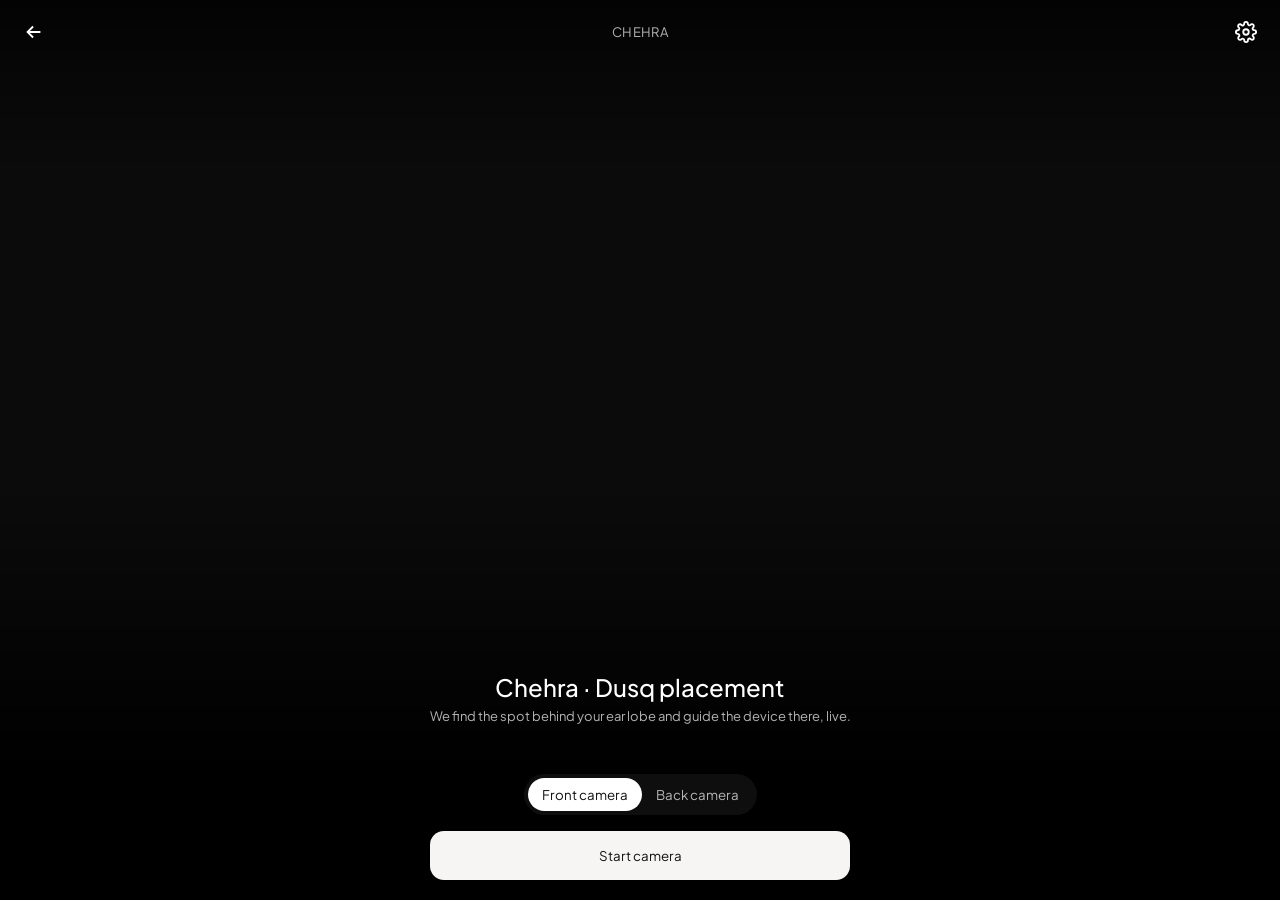
==== chehra/index.html @ a295ae7b "feat: Chehra, real-time face reading; first module guides Dusq placement behind the ear Face mesh ha" ====
<!doctype html>
<html lang="en">
<head>
<meta charset="utf-8">
<meta name="viewport" content="width=device-width, initial-scale=1, viewport-fit=cover">
<title>Chehra · Dusq placement</title>
<meta name="description" content="Chehra reads the face from the camera in real time. First use: guiding a Dusq device to the spot behind the ear lobe.">
<meta name="theme-color" content="#0b0b0c">
<link rel="manifest" href="manifest.webmanifest">
<link rel="icon" href="icon.svg" type="image/svg+xml">
<link rel="preconnect" href="https://fonts.googleapis.com">
<link href="https://fonts.googleapis.com/css2?family=Plus+Jakarta+Sans:wght@400;500;600&display=swap" rel="stylesheet">
<style>
:root{--bg:#0b0b0c;--fg:#fff;--dim:rgba(255,255,255,.7);--ok:#3ddc84;--warn:#ffc24a;--bad:#ff5a5a;--card:rgba(20,20,22,.72)}
*{box-sizing:border-box;margin:0}
html,body{height:100%;background:var(--bg);color:var(--fg);font-family:'Plus Jakarta Sans',system-ui,sans-serif;overflow:hidden;-webkit-tap-highlight-color:transparent}
#stage{position:fixed;inset:0}
#view{position:absolute;inset:0;width:100%;height:100%;display:block}
.shade{position:absolute;inset:0;pointer-events:none;background:linear-gradient(#000a,#0000 18%,#0000 55%,#000e 85%)}
header{position:absolute;top:0;left:0;right:0;padding:calc(env(safe-area-inset-top) + 14px) 16px 10px;display:flex;align-items:center;gap:12px;font-size:13px;letter-spacing:.02em}
header .t{flex:1;text-align:center;text-transform:uppercase;color:var(--dim)}
.ib{background:none;border:0;color:#fff;width:36px;height:36px;border-radius:50%;display:grid;place-items:center;cursor:pointer}
.ib svg{width:22px;height:22px}
#hud{position:absolute;top:calc(env(safe-area-inset-top) + 58px);left:0;right:0;display:flex;justify-content:center;gap:6px;flex-wrap:wrap;padding:0 16px;pointer-events:none}
.chip{background:var(--card);backdrop-filter:blur(8px);border-radius:999px;padding:5px 10px;font-size:12px;color:var(--dim)}
.chip b{color:#fff;font-weight:600}
#brackets{position:absolute;left:12%;right:12%;top:18%;bottom:33%;pointer-events:none;display:none}
#brackets i{position:absolute;width:48px;height:48px;border:3px solid #fff}
#brackets i:nth-child(1){left:0;top:0;border-right:0;border-bottom:0;border-top-left-radius:14px}
#brackets i:nth-child(2){right:0;top:0;border-left:0;border-bottom:0;border-top-right-radius:14px}
#brackets i:nth-child(3){left:0;bottom:0;border-right:0;border-top:0;border-bottom-left-radius:14px}
#brackets i:nth-child(4){right:0;bottom:0;border-left:0;border-top:0;border-bottom-right-radius:14px}
#sheet{position:absolute;left:0;right:0;bottom:0;padding:16px 20px calc(env(safe-area-inset-bottom) + 20px);text-align:center}
#title{font-size:24px;font-weight:500;line-height:1.2}
#sub{margin-top:6px;font-size:13px;color:var(--dim);min-height:18px}
#live{margin:12px auto 0;max-width:420px;font-size:16px;font-weight:600;min-height:22px}
#live.ok{color:var(--ok)}#live.warn{color:var(--warn)}#live.bad{color:var(--bad)}
.btn{display:block;width:100%;max-width:420px;margin:16px auto 0;padding:16px;border:0;border-radius:14px;background:#f6f5f3;color:#111;font:600 16px inherit;font-family:inherit;cursor:pointer}
.btn.ghost{background:transparent;color:#fff;border:1px solid #fff5;margin-top:10px;padding:12px}
.btn:disabled{opacity:.4}
#shutterRow{display:none;align-items:center;justify-content:space-between;max-width:360px;margin:18px auto 0}
#shutter{width:72px;height:72px;border-radius:50%;border:4px solid #fff;background:#fff;box-shadow:inset 0 0 0 4px #000;cursor:pointer}
#shutter.ok{background:var(--ok)}
.seg{display:inline-flex;background:var(--card);border-radius:999px;padding:4px;margin-top:14px}
.seg button{border:0;background:none;color:var(--dim);padding:8px 14px;border-radius:999px;font:500 13px inherit;font-family:inherit;cursor:pointer}
.seg button.on{background:#fff;color:#111}
#ring{width:64px;height:64px;margin:12px auto 0;display:none}
#result{position:absolute;inset:0;background:var(--bg);display:none;flex-direction:column;padding:calc(env(safe-area-inset-top) + 16px) 20px calc(env(safe-area-inset-bottom) + 20px);overflow:auto}
#result img{width:100%;max-width:420px;margin:0 auto;border-radius:16px;display:block}
#verdict{text-align:center;margin-top:16px;font-size:22px;font-weight:600}
#rows{max-width:420px;margin:12px auto 0;width:100%}
#rows div{display:flex;justify-content:space-between;padding:10px 0;border-bottom:1px solid #fff1;font-size:14px;color:var(--dim)}
#rows b{color:#fff}
#settings{position:absolute;right:0;top:0;bottom:0;width:min(360px,100%);background:#141416f2;backdrop-filter:blur(10px);padding:calc(env(safe-area-inset-top) + 16px) 18px 24px;transform:translateX(100%);transition:transform .25s;overflow:auto;z-index:5}
#settings.open{transform:none}
#settings h3{font-size:16px;font-weight:600;margin-bottom:6px}
#settings p{font-size:12px;color:var(--dim);margin-bottom:12px}
#settings label{display:block;font-size:13px;margin:14px 0 4px;color:var(--dim)}
#settings label span{float:right;color:#fff}
#settings input[type=range]{width:100%}
#settings .row{display:flex;gap:8px}
#settings .row .btn{margin-top:14px;padding:11px;font-size:14px}
#toast{position:absolute;left:50%;top:40%;transform:translate(-50%,-50%);background:var(--card);padding:12px 16px;border-radius:12px;font-size:14px;display:none;text-align:center;max-width:80%}
</style>
</head>
<body>
<div id="stage">
  <canvas id="view"></canvas>
  <div class="shade"></div>
  <div id="brackets"><i></i><i></i><i></i><i></i></div>
  <header>
    <button class="ib" id="backBtn" aria-label="Back"><svg viewBox="0 0 24 24" fill="none" stroke="currentColor" stroke-width="2"><path d="M19 12H5m6-6-6 6 6 6"/></svg></button>
    <div class="t" id="hdr">Chehra</div>
    <button class="ib" id="setBtn" aria-label="Settings"><svg viewBox="0 0 24 24" fill="none" stroke="currentColor" stroke-width="2"><circle cx="12" cy="12" r="3"/><path d="M19.4 15a1.7 1.7 0 0 0 .3 1.8l.1.1a2 2 0 1 1-2.8 2.8l-.1-.1a1.7 1.7 0 0 0-1.8-.3 1.7 1.7 0 0 0-1 1.5V21a2 2 0 1 1-4 0v-.1a1.7 1.7 0 0 0-1.1-1.5 1.7 1.7 0 0 0-1.8.3l-.1.1a2 2 0 1 1-2.8-2.8l.1-.1a1.7 1.7 0 0 0 .3-1.8 1.7 1.7 0 0 0-1.5-1H3a2 2 0 1 1 0-4h.1a1.7 1.7 0 0 0 1.5-1.1 1.7 1.7 0 0 0-.3-1.8l-.1-.1a2 2 0 1 1 2.8-2.8l.1.1a1.7 1.7 0 0 0 1.8.3H9a1.7 1.7 0 0 0 1-1.5V3a2 2 0 1 1 4 0v.1a1.7 1.7 0 0 0 1 1.5 1.7 1.7 0 0 0 1.8-.3l.1-.1a2 2 0 1 1 2.8 2.8l-.1.1a1.7 1.7 0 0 0-.3 1.8V9a1.7 1.7 0 0 0 1.5 1H21a2 2 0 1 1 0 4h-.1a1.7 1.7 0 0 0-1.5 1z"/></svg></button>
  </header>
  <div id="hud"></div>
  <div id="sheet">
    <div id="title">Chehra</div>
    <div id="sub">Real-time face reading on your camera</div>
    <svg id="ring" viewBox="0 0 64 64"><circle cx="32" cy="32" r="28" stroke="#fff3" stroke-width="5" fill="none"/><circle id="ringArc" cx="32" cy="32" r="28" stroke="#3ddc84" stroke-width="5" fill="none" stroke-dasharray="176" stroke-dashoffset="176" transform="rotate(-90 32 32)" stroke-linecap="round"/></svg>
    <div id="live"></div>
    <div class="seg" id="camSeg"><button data-f="user" class="on">Front camera</button><button data-f="environment">Back camera</button></div>
    <div id="shutterRow">
      <button class="ib" id="torchBtn" aria-label="Flash"><svg viewBox="0 0 24 24" fill="none" stroke="currentColor" stroke-width="2"><path d="M13 2 4 14h7l-1 8 9-12h-7z"/></svg></button>
      <button id="shutter" aria-label="Capture"></button>
      <button class="ib" id="flipBtn" aria-label="Switch camera"><svg viewBox="0 0 24 24" fill="none" stroke="currentColor" stroke-width="2"><path d="M20 7h-3l-2-3H9L7 7H4a2 2 0 0 0-2 2v9a2 2 0 0 0 2 2h16a2 2 0 0 0 2-2V9a2 2 0 0 0-2-2z"/><path d="m15 13-3 3-3-3m6-1a3 3 0 0 0-6 0"/></svg></button>
    </div>
    <button class="btn" id="primary">Start camera</button>
    <button class="btn ghost" id="secondary" style="display:none"></button>
  </div>
  <div id="toast"></div>
  <div id="result">
    <img id="shot" alt="Captured fit check">
    <div id="verdict"></div>
    <div id="rows"></div>
    <button class="btn" id="retake">Retake fit check</button>
    <button class="btn ghost" id="save">Save photo</button>
    <button class="btn ghost" id="restart">Start over</button>
  </div>
  <aside id="settings">
    <h3>Placement target</h3>
    <p>Where the Dusq device should sit, measured from the side of the face in face-width units. Tap-to-set is the most precise way: turn your head, tap the exact spot on screen.</p>
    <button class="btn" id="tapSet">Tap on screen to set target</button>
    <label>Below ear line <span id="vDown"></span></label><input type="range" id="sDown" min="0" max="0.4" step="0.005">
    <label>Behind cheek line <span id="vBack"></span></label><input type="range" id="sBack" min="0" max="0.4" step="0.005">
    <label>Device rotation <span id="vAngle"></span></label><input type="range" id="sAngle" min="-45" max="45" step="1">
    <label>Device size <span id="vSize"></span></label><input type="range" id="sSize" min="10" max="45" step="1">
    <label>Position tolerance <span id="vTol"></span></label><input type="range" id="sTol" min="1" max="10" step="0.5">
    <label>Rotation tolerance <span id="vTolDeg"></span></label><input type="range" id="sTolDeg" min="3" max="30" step="1">
    <label><input type="checkbox" id="sVoice"> Voice and beep guidance (for when you can't see the screen)</label>
    <label><input type="checkbox" id="sMesh"> Show face mesh points</label>
    <div class="row"><button class="btn ghost" id="resetCfg">Reset</button><button class="btn" id="closeSet">Done</button></div>
  </aside>
</div>
<script type="module" src="app.js"></script>
</body>
</html>
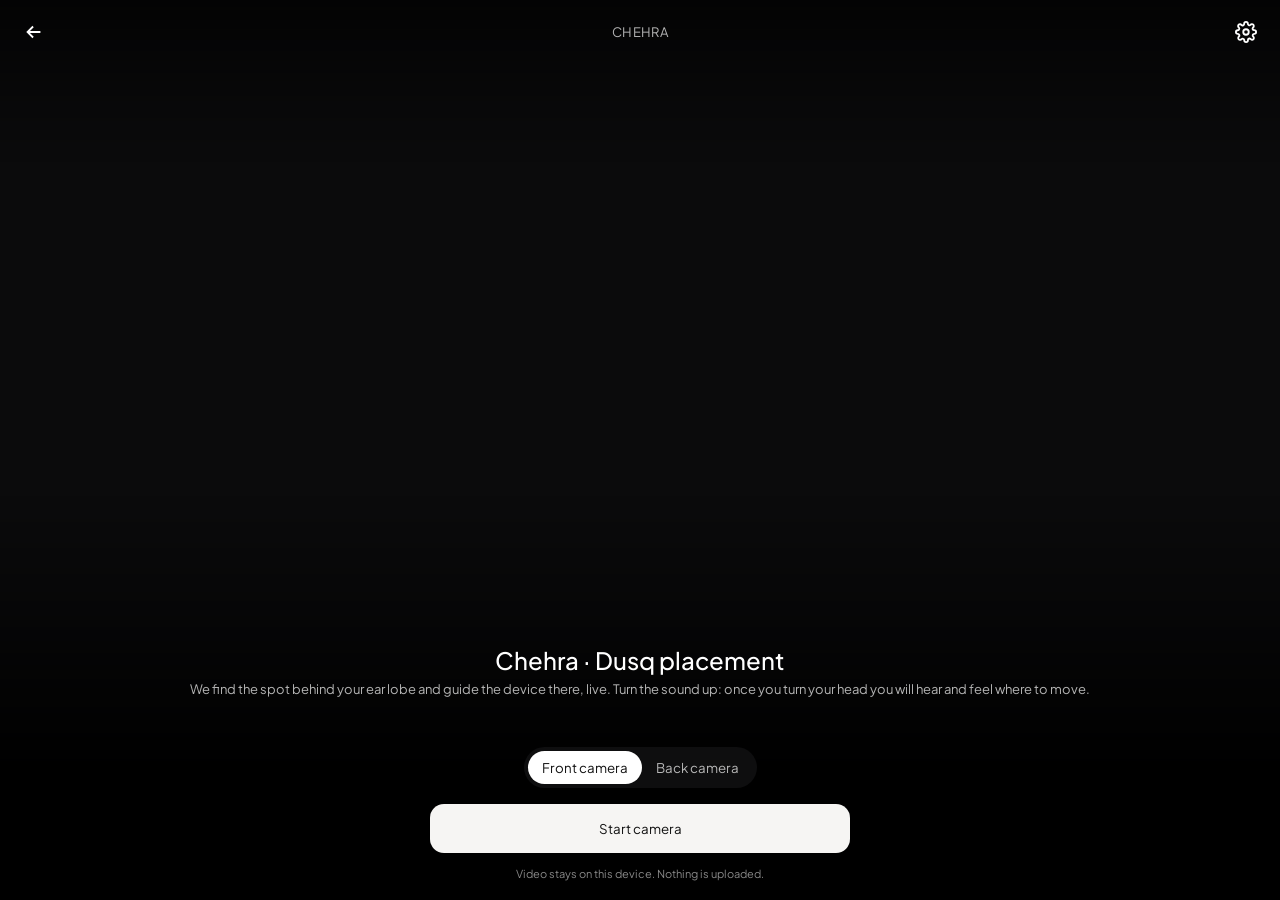
==== commit 633e5c48: "feat(chehra): device-shaped detection, eyes-free guidance, Android app Detection: candidates must pa" ====
--- a/chehra/index.html
+++ b/chehra/index.html
@@ -8,6 +8,7 @@
 <meta name="theme-color" content="#0b0b0c">
 <link rel="manifest" href="manifest.webmanifest">
 <link rel="icon" href="icon.svg" type="image/svg+xml">
+<link rel="apple-touch-icon" href="icon-192.png">
 <link rel="preconnect" href="https://fonts.googleapis.com">
 <link href="https://fonts.googleapis.com/css2?family=Plus+Jakarta+Sans:wght@400;500;600&display=swap" rel="stylesheet">
 <style>
@@ -60,6 +61,14 @@
 #settings input[type=range]{width:100%}
 #settings .row{display:flex;gap:8px}
 #settings .row .btn{margin-top:14px;padding:11px;font-size:14px}
+#history{max-width:420px;margin:14px auto 0;text-align:left}#history h4{font-size:12px;font-weight:500;color:var(--dim);text-transform:uppercase;letter-spacing:.04em;margin-bottom:4px}
+#history div{display:flex;justify-content:space-between;gap:8px;font-size:12px;color:var(--dim);padding:5px 0;border-bottom:1px solid #fff1}#history b{font-weight:600}
+.privacy{font-size:11px;color:#fff8;margin-top:12px}
+#stage::after{content:"";position:absolute;inset:0;pointer-events:none;box-shadow:inset 0 0 0 0 transparent;transition:box-shadow .2s}
+#stage[data-state=ok]::after{box-shadow:inset 0 0 0 14px var(--ok)}#stage[data-state=warn]::after{box-shadow:inset 0 0 0 10px var(--warn)}#stage[data-state=bad]::after{box-shadow:inset 0 0 0 10px var(--bad)}
+#bigArrow{position:absolute;left:50%;top:38%;transform:translate(-50%,-50%);display:none;place-items:center;pointer-events:none;color:var(--warn);text-shadow:0 2px 12px #000}
+#bigArrow i{font-style:normal;font-size:120px;line-height:1;display:block;transition:transform .15s}#bigArrow b{font-size:34px;font-weight:600}
+#bigArrow.bad{color:var(--bad)}#bigArrow.ok{color:var(--ok)}#bigArrow.ok b{font-size:110px}
 #toast{position:absolute;left:50%;top:40%;transform:translate(-50%,-50%);background:var(--card);padding:12px 16px;border-radius:12px;font-size:14px;display:none;text-align:center;max-width:80%}
 </style>
 </head>
@@ -87,7 +96,11 @@
     </div>
     <button class="btn" id="primary">Start camera</button>
     <button class="btn ghost" id="secondary" style="display:none"></button>
+    <a class="btn ghost" id="getApp" style="display:none;text-decoration:none" href="https://github.com/pallavsharmaofficial/pallavsharmaofficial.github.io/releases/download/chehra-android/chehra.apk">Get the Android app</a>
+    <div id="history"></div>
+    <div class="privacy">Video stays on this device. Nothing is uploaded.</div>
   </div>
+  <div id="bigArrow"><i>➜</i><b></b></div>
   <div id="toast"></div>
   <div id="result">
     <img id="shot" alt="Captured fit check">
@@ -99,16 +112,19 @@
   </div>
   <aside id="settings">
     <h3>Placement target</h3>
-    <p>Where the Dusq device should sit, measured from the side of the face in face-width units. Tap-to-set is the most precise way: turn your head, tap the exact spot on screen.</p>
-    <button class="btn" id="tapSet">Tap on screen to set target</button>
-    <label>Below ear line <span id="vDown"></span></label><input type="range" id="sDown" min="0" max="0.4" step="0.005">
-    <label>Behind cheek line <span id="vBack"></span></label><input type="range" id="sBack" min="0" max="0.4" step="0.005">
+    <p>Where the Dusq device should sit, measured from the side of the face in face-width units. Most precise: place the device correctly once, then tap <b>Save detected device as target</b>. Position, rotation and size are copied from what the camera sees.</p>
+    <button class="btn" id="fromDet">Save detected device as target</button>
+    <button class="btn ghost" id="tapSet">Tap on screen to set target</button>
+    <label>Below ear line <span id="vDown"></span></label><input type="range" id="sDown" min="0" max="0.45" step="0.005">
+    <label>Behind cheek line <span id="vBack"></span></label><input type="range" id="sBack" min="0" max="0.45" step="0.005">
     <label>Device rotation <span id="vAngle"></span></label><input type="range" id="sAngle" min="-45" max="45" step="1">
     <label>Device size <span id="vSize"></span></label><input type="range" id="sSize" min="10" max="45" step="1">
     <label>Position tolerance <span id="vTol"></span></label><input type="range" id="sTol" min="1" max="10" step="0.5">
     <label>Rotation tolerance <span id="vTolDeg"></span></label><input type="range" id="sTolDeg" min="3" max="30" step="1">
+    <label>Device colour</label><div class="seg" id="toneSeg" style="margin-top:0"><button data-t="dark">Dark</button><button data-t="light">Light</button><button data-t="any">Any</button></div>
     <label><input type="checkbox" id="sVoice"> Voice and beep guidance (for when you can't see the screen)</label>
-    <label><input type="checkbox" id="sMesh"> Show face mesh points</label>
+    <label><input type="checkbox" id="sMesh"> Show face mesh and detection (debug)</label>
+    <button class="btn ghost" id="shareCal">Share calibration link</button>
     <div class="row"><button class="btn ghost" id="resetCfg">Reset</button><button class="btn" id="closeSet">Done</button></div>
   </aside>
 </div>
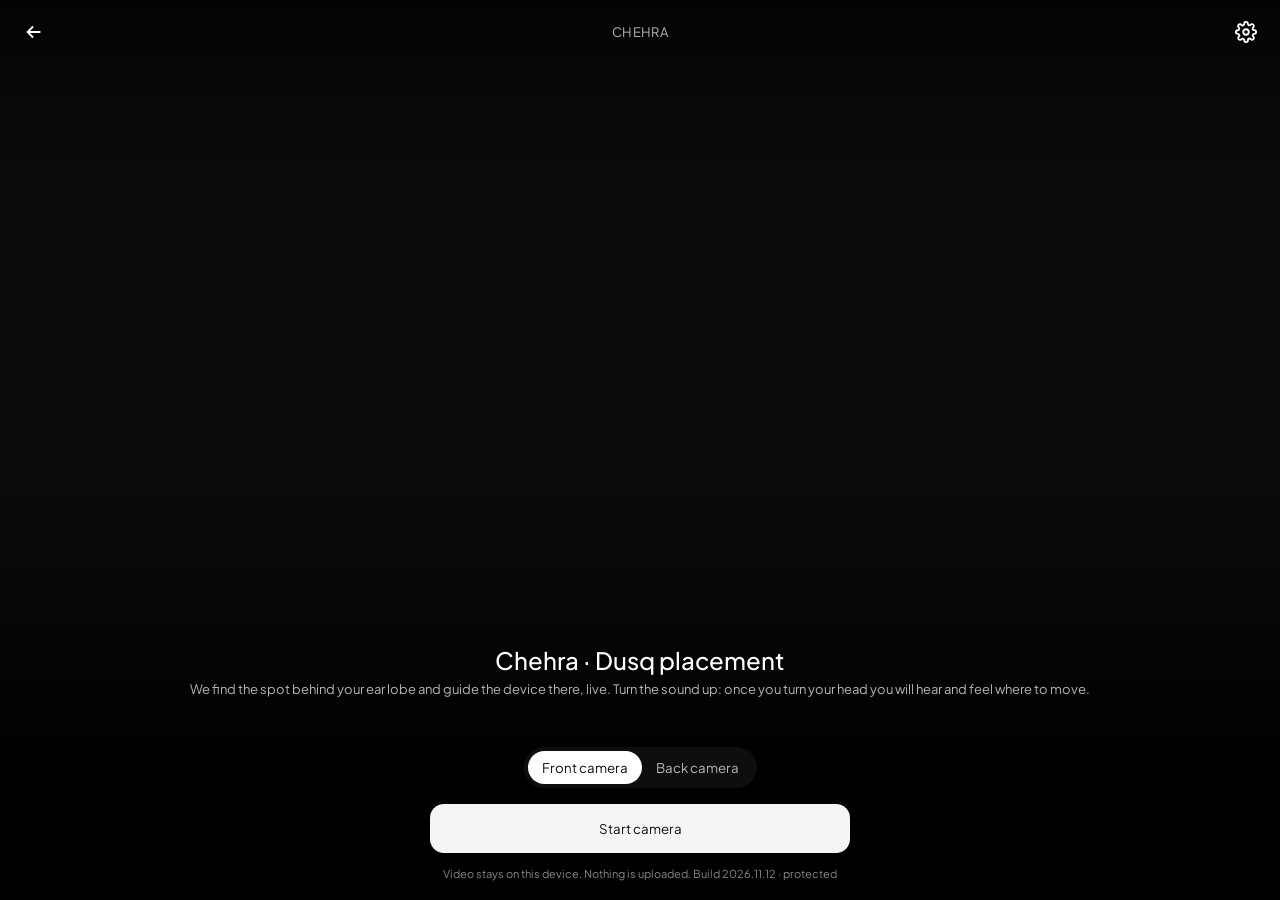
==== commit 46b604ea: "chore(chehra): ship an obfuscated bundle; keep readable source out of the public site The public dem" ====
--- a/chehra/index.html
+++ b/chehra/index.html
@@ -69,6 +69,7 @@
 #bigArrow{position:absolute;left:50%;top:38%;transform:translate(-50%,-50%);display:none;place-items:center;pointer-events:none;color:var(--warn);text-shadow:0 2px 12px #000}
 #bigArrow i{font-style:normal;font-size:120px;line-height:1;display:block;transition:transform .15s}#bigArrow b{font-size:34px;font-weight:600}
 #bigArrow.bad{color:var(--bad)}#bigArrow.ok{color:var(--ok)}#bigArrow.ok b{font-size:110px}
+#legend{display:grid;grid-template-columns:repeat(3,1fr);gap:6px}#legend button{background:#ffffff14;border:0;color:#fff;border-radius:10px;padding:8px 4px;font:500 13px inherit;font-family:inherit;cursor:pointer}#legend small{display:block;color:var(--dim);font-size:10px;margin-top:2px}
 #toast{position:absolute;left:50%;top:40%;transform:translate(-50%,-50%);background:var(--card);padding:12px 16px;border-radius:12px;font-size:14px;display:none;text-align:center;max-width:80%}
 </style>
 </head>
@@ -108,6 +109,7 @@
     <div id="rows"></div>
     <button class="btn" id="retake">Retake fit check</button>
     <button class="btn ghost" id="save">Save photo</button>
+    <button class="btn ghost" id="saveRaw" style="display:none">Save raw camera frame (for tuning)</button>
     <button class="btn ghost" id="restart">Start over</button>
   </div>
   <aside id="settings">
@@ -122,12 +124,15 @@
     <label>Position tolerance <span id="vTol"></span></label><input type="range" id="sTol" min="1" max="10" step="0.5">
     <label>Rotation tolerance <span id="vTolDeg"></span></label><input type="range" id="sTolDeg" min="3" max="30" step="1">
     <label>Device colour</label><div class="seg" id="toneSeg" style="margin-top:0"><button data-t="dark">Dark</button><button data-t="light">Light</button><button data-t="any">Any</button></div>
-    <label><input type="checkbox" id="sVoice"> Voice and beep guidance (for when you can't see the screen)</label>
+    <label>Guidance sound</label><div class="seg" id="soundSeg" style="margin-top:0"><button data-s="all">Voice + tones</button><button data-s="tones">Tones</button><button data-s="voice">Voice</button><button data-s="off">Off</button></div>
+    <label>Hear the tones</label>
+    <div id="legend"><button data-c="up">↑ Up<small>rising</small></button><button data-c="down">↓ Down<small>falling</small></button><button data-c="forward">→ Ear<small>2 high taps</small></button><button data-c="back">← Away<small>2 low taps</small></button><button data-c="cw">↻ Twist<small>wobble</small></button><button data-c="ok">✓ On target<small>chord</small></button></div>
+    <p style="margin-top:8px">The tone repeats faster as you get closer and goes quiet once the device is in place. The voice speaks only when the advice changes.</p>
     <label><input type="checkbox" id="sMesh"> Show face mesh and detection (debug)</label>
     <button class="btn ghost" id="shareCal">Share calibration link</button>
     <div class="row"><button class="btn ghost" id="resetCfg">Reset</button><button class="btn" id="closeSet">Done</button></div>
   </aside>
 </div>
-<script type="module" src="app.js"></script>
+<script type="module" src="app.min.js"></script>
 </body>
 </html>
